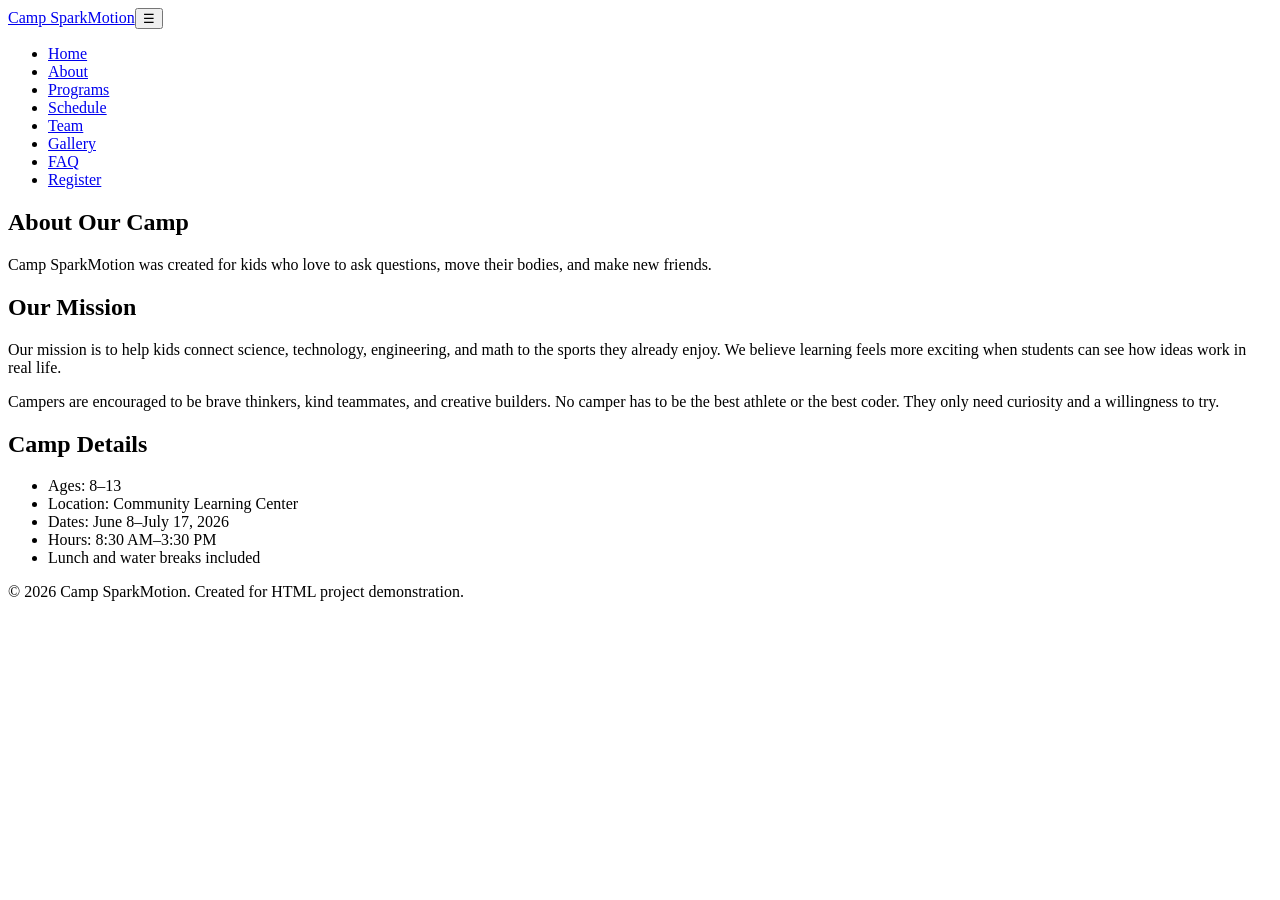
==== about.html @ 0ca1477f "Add files via upload" ====
<!DOCTYPE html>
<html lang="en">
<head>
  <meta charset="UTF-8">
  <meta name="viewport" content="width=device-width, initial-scale=1.0">
  <title>About | Camp SparkMotion</title>
  <link rel="stylesheet" href="css/styles.css">
</head>
<body>
<header class="site-header"><nav class="navbar"><a class="logo" href="index.html">Camp SparkMotion</a><button class="nav-toggle" aria-label="Toggle navigation">☰</button><ul class="nav-links"><li><a href="index.html">Home</a></li><li><a href="about.html">About</a></li><li><a href="programs.html">Programs</a></li><li><a href="schedule.html">Schedule</a></li><li><a href="team.html">Team</a></li><li><a href="gallery.html">Gallery</a></li><li><a href="faq.html">FAQ</a></li><li><a href="register.html">Register</a></li></ul></nav></header>
<main>
  <section class="page-hero compact">
    <h1>About Our Camp</h1>
    <p>Camp SparkMotion was created for kids who love to ask questions, move their bodies, and make new friends.</p>
  </section>
  <section class="section two-column">
    <div>
      <h2>Our Mission</h2>
      <p>Our mission is to help kids connect science, technology, engineering, and math to the sports they already enjoy. We believe learning feels more exciting when students can see how ideas work in real life.</p>
      <p>Campers are encouraged to be brave thinkers, kind teammates, and creative builders. No camper has to be the best athlete or the best coder. They only need curiosity and a willingness to try.</p>
    </div>
    <div class="info-box">
      <h2>Camp Details</h2>
      <ul class="check-list">
        <li>Ages: 8–13</li>
        <li>Location: Community Learning Center</li>
        <li>Dates: June 8–July 17, 2026</li>
        <li>Hours: 8:30 AM–3:30 PM</li>
        <li>Lunch and water breaks included</li>
      </ul>
    </div>
  </section>
</main>
<footer class="site-footer"><p>&copy; 2026 Camp SparkMotion. Created for HTML project demonstration.</p></footer><script src="js/main.js"></script>
</body>
</html>
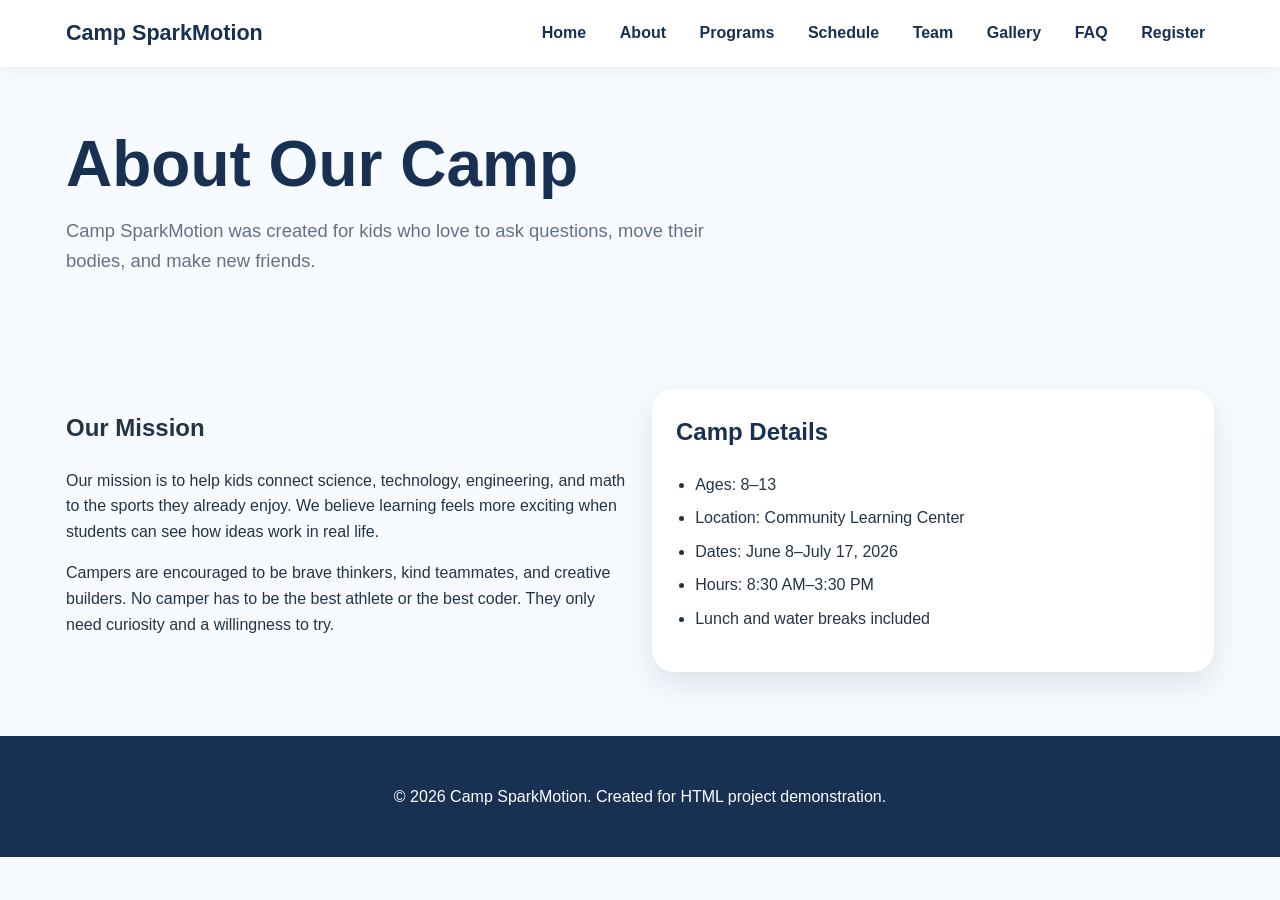
==== commit 10395b56: "Fix stylesheet link in about.html" ====
--- a/about.html
+++ b/about.html
@@ -4,7 +4,7 @@
   <meta charset="UTF-8">
   <meta name="viewport" content="width=device-width, initial-scale=1.0">
   <title>About | Camp SparkMotion</title>
-  <link rel="stylesheet" href="css/styles.css">
+  <link rel="stylesheet" href="styles.css">
 </head>
 <body>
 <header class="site-header"><nav class="navbar"><a class="logo" href="index.html">Camp SparkMotion</a><button class="nav-toggle" aria-label="Toggle navigation">☰</button><ul class="nav-links"><li><a href="index.html">Home</a></li><li><a href="about.html">About</a></li><li><a href="programs.html">Programs</a></li><li><a href="schedule.html">Schedule</a></li><li><a href="team.html">Team</a></li><li><a href="gallery.html">Gallery</a></li><li><a href="faq.html">FAQ</a></li><li><a href="register.html">Register</a></li></ul></nav></header>
--- a/styles.css
+++ b/styles.css
@@ -0,0 +1,301 @@
+:root {
+  --navy: #183153;
+  --blue: #2f80ed;
+  --green: #27ae60;
+  --yellow: #f2c94c;
+  --orange: #f2994a;
+  --light: #f7fbff;
+  --white: #ffffff;
+  --text: #243447;
+  --muted: #667085;
+  --shadow: 0 12px 30px rgba(24, 49, 83, 0.12);
+}
+
+* { box-sizing: border-box; }
+
+body {
+  margin: 0;
+  font-family: Arial, Helvetica, sans-serif;
+  color: var(--text);
+  background: var(--light);
+  line-height: 1.6;
+}
+
+img { max-width: 100%; display: block; }
+
+a { color: inherit; text-decoration: none; }
+
+.site-header {
+  background: var(--white);
+  position: sticky;
+  top: 0;
+  z-index: 10;
+  box-shadow: 0 2px 18px rgba(0,0,0,0.06);
+}
+
+.navbar {
+  max-width: 1180px;
+  margin: 0 auto;
+  padding: 1rem;
+  display: flex;
+  justify-content: space-between;
+  align-items: center;
+}
+
+.logo {
+  font-size: 1.35rem;
+  font-weight: 800;
+  color: var(--navy);
+}
+
+.nav-links {
+  display: flex;
+  list-style: none;
+  gap: 1rem;
+  margin: 0;
+  padding: 0;
+}
+
+.nav-links a {
+  font-weight: 700;
+  color: var(--navy);
+  padding: .4rem .55rem;
+  border-radius: 999px;
+}
+
+.nav-links a:hover,
+.nav-links a:focus {
+  background: #e8f2ff;
+  color: var(--blue);
+}
+
+.nav-toggle {
+  display: none;
+  background: var(--navy);
+  color: white;
+  border: 0;
+  border-radius: 8px;
+  padding: .45rem .7rem;
+  font-size: 1.2rem;
+}
+
+.hero,
+.page-hero {
+  max-width: 1180px;
+  margin: 0 auto;
+  padding: 4rem 1rem;
+}
+
+.hero {
+  display: grid;
+  grid-template-columns: 1.1fr .9fr;
+  gap: 2rem;
+  align-items: center;
+}
+
+.hero h1,
+.page-hero h1 {
+  font-size: clamp(2.3rem, 5vw, 4.5rem);
+  line-height: 1.05;
+  margin: 0 0 1rem;
+  color: var(--navy);
+}
+
+.hero p,
+.page-hero p {
+  font-size: 1.15rem;
+  color: var(--muted);
+  max-width: 700px;
+}
+
+.eyebrow {
+  color: var(--green) !important;
+  font-weight: 800;
+  letter-spacing: .12em;
+  text-transform: uppercase;
+}
+
+.hero-card,
+.feature-card,
+.program-card,
+.staff-card,
+.info-box,
+.form-output,
+.gallery-grid figure,
+.faq-list details {
+  background: var(--white);
+  border-radius: 22px;
+  box-shadow: var(--shadow);
+}
+
+.hero-card { padding: 1.5rem; }
+
+.section {
+  max-width: 1180px;
+  margin: 0 auto;
+  padding: 2rem 1rem 4rem;
+}
+
+.grid-3,
+.card-grid,
+.gallery-grid,
+.two-column,
+.form-section {
+  display: grid;
+  gap: 1.5rem;
+}
+
+.grid-3 { grid-template-columns: repeat(3, 1fr); }
+.card-grid { grid-template-columns: repeat(3, 1fr); }
+.gallery-grid { grid-template-columns: repeat(4, 1fr); }
+.two-column { grid-template-columns: 1fr 1fr; }
+.form-section { grid-template-columns: 1.1fr .9fr; align-items: start; }
+
+.feature-card,
+.program-card,
+.staff-card,
+.info-box,
+.form-output,
+.gallery-grid figure,
+.faq-list details {
+  padding: 1.5rem;
+}
+
+.feature-card h2,
+.program-card h2,
+.staff-card h2,
+.info-box h2 { color: var(--navy); margin-top: 0; }
+
+.program-card span { font-size: 2.5rem; }
+
+.highlight {
+  background: linear-gradient(135deg, var(--navy), #245f9f);
+  border-radius: 28px;
+  color: white;
+  display: flex;
+  align-items: center;
+  justify-content: space-between;
+  padding: 2rem;
+  margin-bottom: 3rem;
+}
+
+.highlight h2 { margin-top: 0; color: white; }
+.highlight p { max-width: 700px; }
+
+.btn {
+  display: inline-block;
+  border: 0;
+  border-radius: 999px;
+  padding: .85rem 1.25rem;
+  font-weight: 800;
+  cursor: pointer;
+  transition: transform .2s ease, box-shadow .2s ease;
+}
+
+.btn:hover { transform: translateY(-2px); }
+.primary { background: var(--orange); color: var(--navy); }
+.secondary { background: var(--white); color: var(--navy); border: 2px solid #d9e7ff; }
+.button-row { display: flex; gap: 1rem; flex-wrap: wrap; margin-top: 1.5rem; }
+
+.check-list { padding-left: 1.2rem; }
+.check-list li { margin-bottom: .5rem; }
+
+.schedule-table {
+  width: 100%;
+  border-collapse: collapse;
+  overflow: hidden;
+  border-radius: 18px;
+  background: var(--white);
+  box-shadow: var(--shadow);
+}
+
+.schedule-table th,
+.schedule-table td {
+  padding: 1rem;
+  border-bottom: 1px solid #e8edf5;
+  text-align: left;
+}
+
+.schedule-table th { background: var(--navy); color: white; }
+
+.avatar {
+  width: 70px;
+  height: 70px;
+  display: grid;
+  place-items: center;
+  border-radius: 50%;
+  background: linear-gradient(135deg, var(--yellow), var(--orange));
+  color: var(--navy);
+  font-weight: 900;
+  margin-bottom: 1rem;
+}
+
+.gallery-grid figure { margin: 0; }
+.gallery-grid figcaption { font-weight: 800; margin-top: .75rem; color: var(--navy); }
+
+.faq-list details { margin-bottom: 1rem; }
+.faq-list summary { font-weight: 800; cursor: pointer; color: var(--navy); }
+
+.camp-form {
+  background: var(--white);
+  box-shadow: var(--shadow);
+  border-radius: 22px;
+  padding: 1.5rem;
+  display: grid;
+  gap: .75rem;
+}
+
+.camp-form label { font-weight: 800; color: var(--navy); }
+.camp-form input,
+.camp-form select,
+.camp-form textarea {
+  width: 100%;
+  padding: .8rem;
+  border: 2px solid #d9e7ff;
+  border-radius: 12px;
+  font: inherit;
+}
+
+.unsafe-preview {
+  margin-top: 1rem;
+  padding: 1rem;
+  background: #fff8e6;
+  border-left: 5px solid var(--yellow);
+  min-height: 55px;
+}
+
+.security-note {
+  font-size: .95rem;
+  color: var(--muted);
+}
+
+.site-footer {
+  text-align: center;
+  padding: 2rem 1rem;
+  background: var(--navy);
+  color: white;
+}
+
+@media (max-width: 850px) {
+  .nav-toggle { display: block; }
+  .nav-links {
+    display: none;
+    position: absolute;
+    left: 1rem;
+    right: 1rem;
+    top: 70px;
+    background: white;
+    padding: 1rem;
+    border-radius: 16px;
+    box-shadow: var(--shadow);
+    flex-direction: column;
+  }
+  .nav-links.show { display: flex; }
+  .hero,
+  .grid-3,
+  .card-grid,
+  .gallery-grid,
+  .two-column,
+  .form-section { grid-template-columns: 1fr; }
+  .highlight { flex-direction: column; align-items: flex-start; }
+}
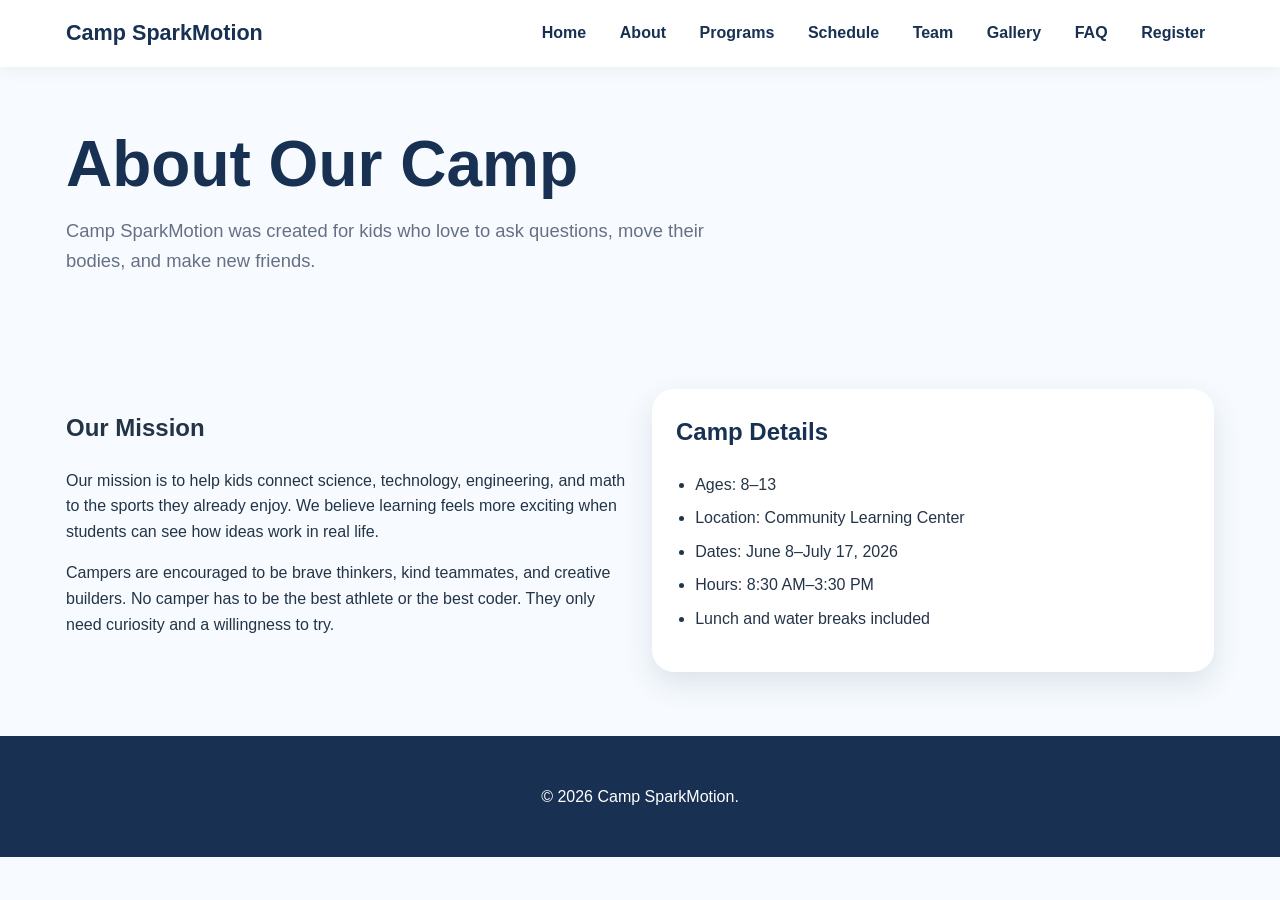
==== commit b72761f3: "Update footer content in about.html Removed the creation note from the footer." ====
--- a/about.html
+++ b/about.html
@@ -31,6 +31,6 @@
     </div>
   </section>
 </main>
-<footer class="site-footer"><p>&copy; 2026 Camp SparkMotion. Created for HTML project demonstration.</p></footer><script src="js/main.js"></script>
+<footer class="site-footer"><p>&copy; 2026 Camp SparkMotion. </p></footer><script src="js/main.js"></script>
 </body>
 </html>
